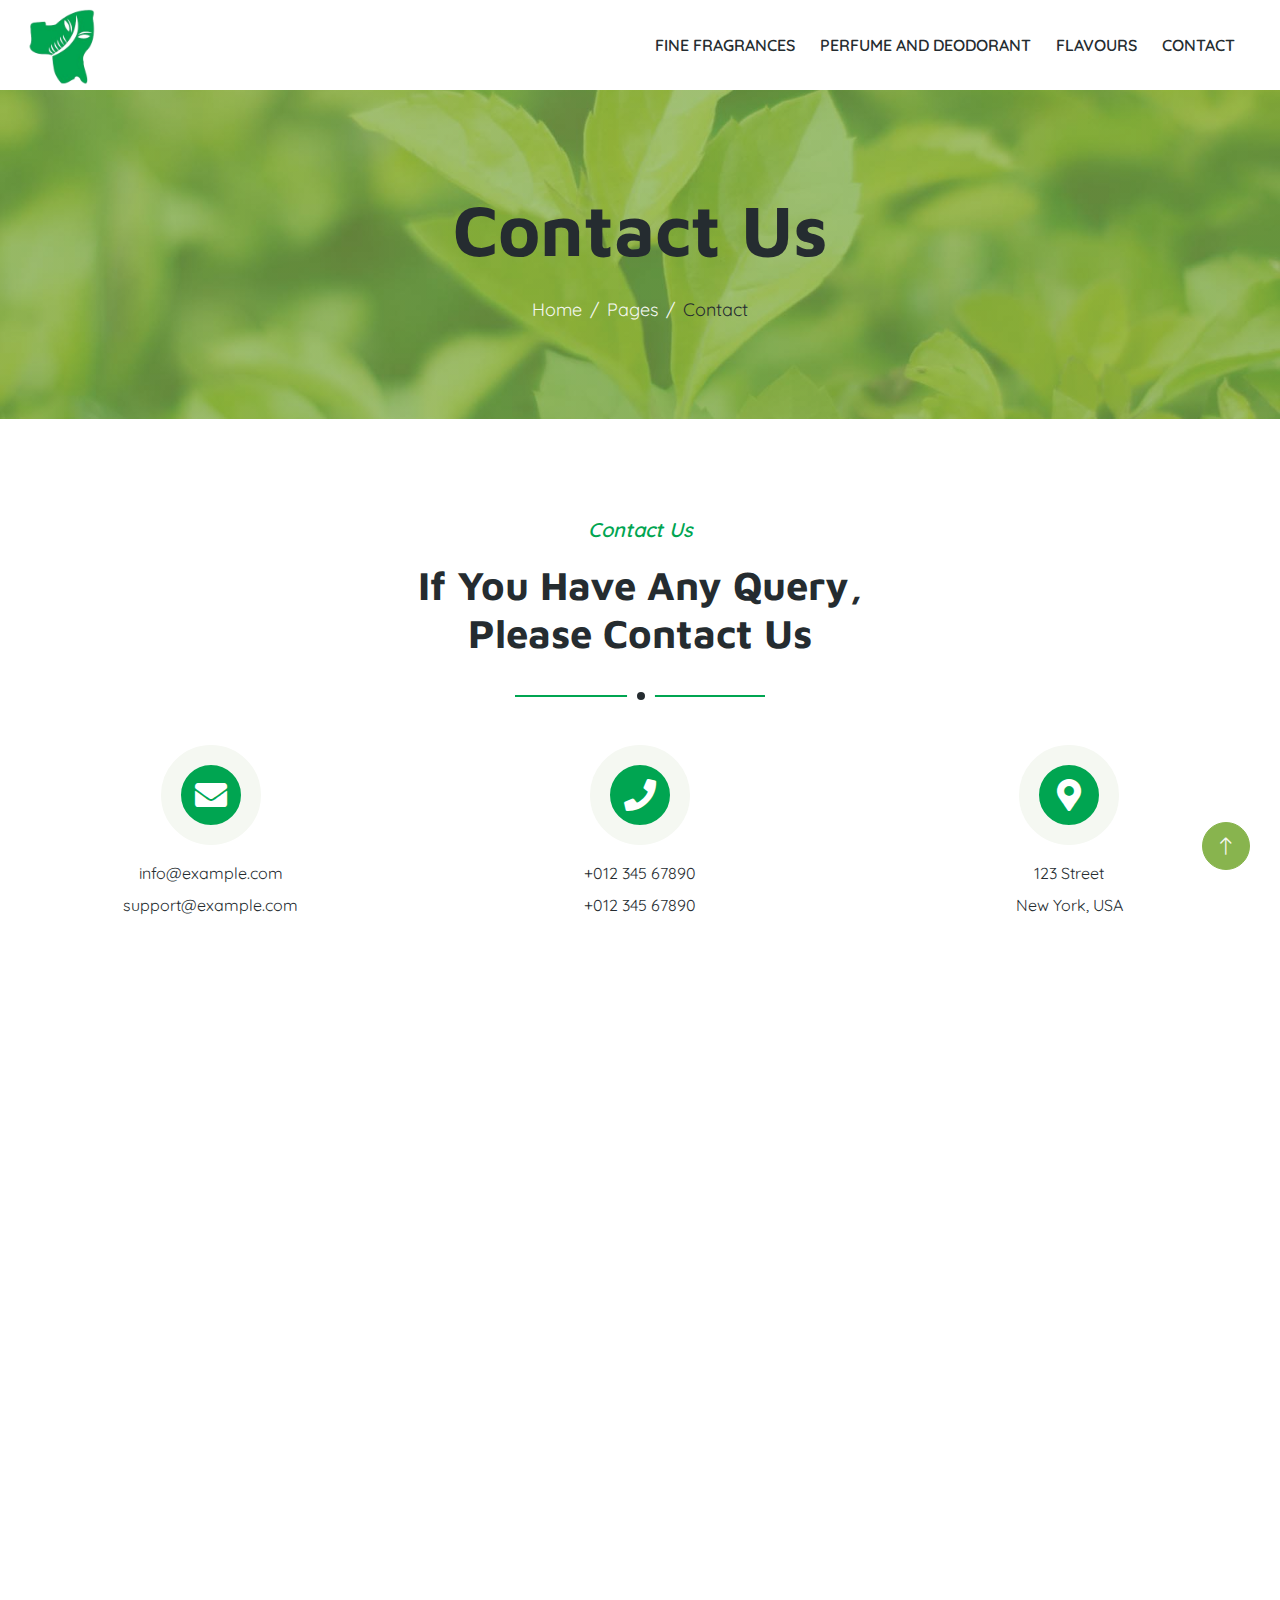
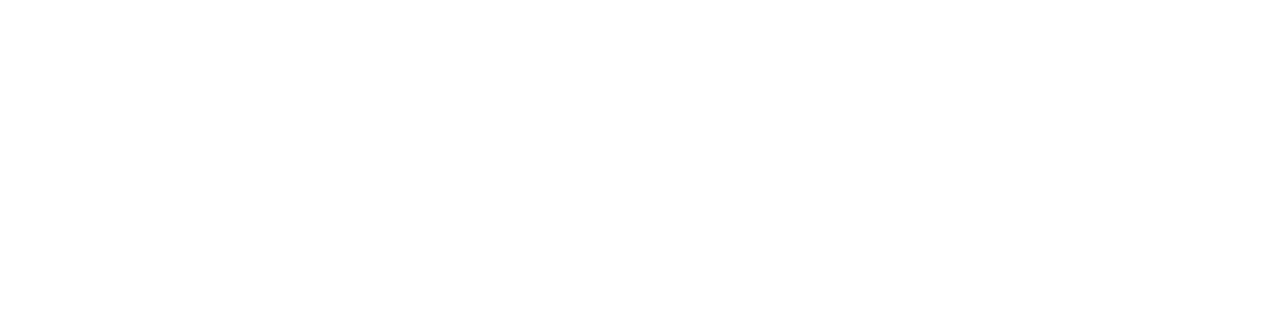
==== contact.html @ 9715950f "first commit" ====
<!DOCTYPE html>
<html lang="en">

<head>
    <meta charset="utf-8">
    <title>Contact | Shiv-Prem Agencies</title>
    <meta content="width=device-width, initial-scale=1.0" name="viewport">
    <meta content="" name="keywords">
    <meta content="" name="description">

    <!-- Favicon -->
    <link href="img/favicon.ico" rel="icon">

    <!-- Icon Font Stylesheet -->
    <link href="https://cdnjs.cloudflare.com/ajax/libs/font-awesome/5.10.0/css/all.min.css" rel="stylesheet">
    <link href="https://cdn.jsdelivr.net/npm/bootstrap-icons@1.4.1/font/bootstrap-icons.css" rel="stylesheet">

    <!-- Libraries Stylesheet -->
    <link href="lib/animate/animate.min.css" rel="stylesheet">
    <link href="lib/owlcarousel/assets/owl.carousel.min.css" rel="stylesheet">

    <!-- Customized Bootstrap Stylesheet -->
    <link href="css/bootstrap.min.css" rel="stylesheet">

    <!-- Template Stylesheet -->
    <link href="css/style.css" rel="stylesheet">
</head>

<body>
    <!-- Header Start -->
    <header class="sticky-top">

    </header>
    <!-- Header End -->


    <!-- Main Start -->
    <main>
        <!-- Page Header Start -->
        <div class="container-fluid page-header py-5 mb-5 wow fadeIn" data-wow-delay="0.1s">
            <div class="container text-center py-5">
                <h1 class="display-2 text-dark mb-4 animated slideInDown">Contact Us</h1>
                <nav aria-label="breadcrumb animated slideInDown">
                    <ol class="breadcrumb justify-content-center mb-0">
                        <li class="breadcrumb-item"><a href="#">Home</a></li>
                        <li class="breadcrumb-item"><a href="#">Pages</a></li>
                        <li class="breadcrumb-item text-dark" aria-current="page">Contact</li>
                    </ol>
                </nav>
            </div>
        </div>
        <!-- Page Header End -->


        <!-- Contact Start -->
        <div class="container-xxl contact py-5">
            <div class="container">
                <div class="section-title text-center mx-auto wow fadeInUp" data-wow-delay="0.1s"
                    style="max-width: 500px;">
                    <p class="fs-5 fw-medium fst-italic text-primary">Contact Us</p>
                    <h1 class="display-6">If You Have Any Query, Please Contact Us</h1>
                </div>
                <div class="row g-5 mb-5">
                    <div class="col-md-4 text-center wow fadeInUp" data-wow-delay="0.3s">
                        <div class="btn-square mx-auto mb-3">
                            <i class="fa fa-envelope fa-2x text-white"></i>
                        </div>
                        <p class="mb-2">info@example.com</p>
                        <p class="mb-0">support@example.com</p>
                    </div>
                    <div class="col-md-4 text-center wow fadeInUp" data-wow-delay="0.4s">
                        <div class="btn-square mx-auto mb-3">
                            <i class="fa fa-phone fa-2x text-white"></i>
                        </div>
                        <p class="mb-2">+012 345 67890</p>
                        <p class="mb-0">+012 345 67890</p>
                    </div>
                    <div class="col-md-4 text-center wow fadeInUp" data-wow-delay="0.5s">
                        <div class="btn-square mx-auto mb-3">
                            <i class="fa fa-map-marker-alt fa-2x text-white"></i>
                        </div>
                        <p class="mb-2">123 Street</p>
                        <p class="mb-0">New York, USA</p>
                    </div>
                </div>
                <div class="row g-5">
                    <div class="col-lg-6 wow fadeInUp" data-wow-delay="0.1s">
                        <h3 class="mb-4">Need a functional contact form?</h3>
                        <p class="mb-4">The contact form is currently inactive. Get a functional and working contact
                            form with Ajax & PHP in a few minutes. Just copy and paste the files, add a little code and
                            you're done. <a href="https://htmlcodex.com/contact-form">Download Now</a>.</p>
                        <form>
                            <div class="row g-3">
                                <div class="col-md-6">
                                    <div class="form-floating">
                                        <input type="text" class="form-control" id="name" placeholder="Your Name">
                                        <label for="name">Your Name</label>
                                    </div>
                                </div>
                                <div class="col-md-6">
                                    <div class="form-floating">
                                        <input type="email" class="form-control" id="email" placeholder="Your Email">
                                        <label for="email">Your Email</label>
                                    </div>
                                </div>
                                <div class="col-12">
                                    <div class="form-floating">
                                        <input type="text" class="form-control" id="subject" placeholder="Subject">
                                        <label for="subject">Subject</label>
                                    </div>
                                </div>
                                <div class="col-12">
                                    <div class="form-floating">
                                        <textarea class="form-control" placeholder="Leave a message here" id="message"
                                            style="height: 120px"></textarea>
                                        <label for="message">Message</label>
                                    </div>
                                </div>
                                <div class="col-12">
                                    <button class="btn btn-primary rounded-pill py-3 px-5" type="submit">Send
                                        Message</button>
                                </div>
                            </div>
                        </form>
                    </div>
                    <div class="col-lg-6 wow fadeInUp" data-wow-delay="0.5s">
                        <div class="h-100">
                            <iframe class="w-100 rounded"
                                src="https://www.google.com/maps/embed?pb=!1m18!1m12!1m3!1d3001156.4288297426!2d-78.01371936852176!3d42.72876761954724!2m3!1f0!2f0!3f0!3m2!1i1024!2i768!4f13.1!3m3!1m2!1s0x4ccc4bf0f123a5a9%3A0xddcfc6c1de189567!2sNew%20York%2C%20USA!5e0!3m2!1sen!2sbd!4v1603794290143!5m2!1sen!2sbd"
                                frameborder="0" style="height: 100%; min-height: 300px; border:0;" allowfullscreen=""
                                aria-hidden="false" tabindex="0"></iframe>
                        </div>
                    </div>
                </div>
            </div>
        </div>
        <!-- Contact End -->
    </main>
    <!-- Main End -->


    <!-- Footer Start -->
    <footer>

    </footer>
    <!-- Footer End -->




    <!-- JavaScript Libraries -->
    <script src="https://ajax.googleapis.com/ajax/libs/jquery/3.6.1/jquery.min.js"></script>
    <script src="https://cdn.jsdelivr.net/npm/bootstrap@5.0.0/dist/js/bootstrap.bundle.min.js"></script>
    <script src="lib/wow/wow.min.js"></script>
    <script src="lib/easing/easing.min.js"></script>
    <script src="lib/waypoints/waypoints.min.js"></script>
    <script src="lib/owlcarousel/owl.carousel.min.js"></script>

    <!-- Template Javascript -->
    <script src="js/main.js"></script>
</body>

</html>
---- css/style.css ----
/********** Template CSS **********/
@import url('https://fonts.googleapis.com/css2?family=Maven+Pro:wght@400..900&family=Quicksand:wght@300..700&display=swap');


:root {
    --primary: #00A551;
    --secondary: #ABD832;
    --light: #F5F8F2;
    --dark: #252C30;
    --font-maven:"Maven Pro", sans-serif;
    --font-quick:"Quicksand", sans-serif;
}

.back-to-top {
    position: fixed;
    display: none;
    right: 30px;
    bottom: 30px;
    z-index: 99;
}

.fw-medium {
    font-weight: 600;
}

.fw-bold {
    font-weight: 700;
}

.fw-black {
    font-weight: 900;
}


/*** Spinner ***/
#spinner {
    opacity: 0;
    visibility: hidden;
    transition: opacity .5s ease-out, visibility 0s linear .5s;
    z-index: 99999;
}

#spinner.show {
    transition: opacity .5s ease-out, visibility 0s linear 0s;
    visibility: visible;
    opacity: 1;
}

.container{
    max-width: 1400px;
    margin: auto;
    padding: 0px 20px;
}

h1,h2,h3,h4,h5,h6{
    font-family: var(--font-maven);
}
h1{
    font-weight: 700 !important;
}
p{
    font-family: var(--font-quick);
}
/*** Button ***/
.btn {
    font-family: var(--font-quick);
    transition: .5s;
    font-weight: 500;
}

.btn-primary,
.btn-outline-primary:hover {
    color: var(--light);
}

.btn-secondary,
.btn-outline-secondary:hover {
    color: var(--dark);
}

.btn-square {
    width: 38px;
    height: 38px;
}

.btn-sm-square {
    width: 32px;
    height: 32px;
}

.btn-lg-square {
    width: 48px;
    height: 48px;
}

.btn-square,
.btn-sm-square,
.btn-lg-square {
    padding: 0;
    display: flex;
    align-items: center;
    justify-content: center;
    font-weight: normal;
}


/*** Navbar ***/
.sticky-top {
    top: -150px;
    transition: .5s;
}
.navbar-brand {
    display: block;
    max-width: 80px ;
    width: 100% ;
}
footer .navbar-brand{
    max-width: 120px;
    margin-bottom: 20px;
}
.navbar-brand img{
    width: 100% ;
}

.navbar .navbar-nav .nav-link {
    font-family: var(--font-quick);
    margin-right: 25px;
    padding: 25px 0;
    color: var(--dark);
    font-weight: 600;
    text-transform: uppercase;
    outline: none;
}

.navbar .navbar-nav .nav-link:hover,
.navbar .navbar-nav .nav-link.active {
    color: var(--primary);
}

.navbar .dropdown-toggle::after {
    border: none;
    content: "\f107";
    font-family: "Font Awesome 5 Free";
    font-weight: 900;
    vertical-align: middle;
    margin-left: 8px;
}

@media (max-width: 991.98px) {

    .navbar .navbar-nav .nav-link  {
        margin-right: 0;
        padding: 10px 0;
    }

    .navbar .navbar-nav {
        margin-top: 75px;
        border-top: 1px solid #EEEEEE;
    }
}

@media (min-width: 992px) {
    .navbar .nav-item .dropdown-menu {
        display: block;
        border: none;
        margin-top: 0;
        top: 150%;
        opacity: 0;
        visibility: hidden;
        transition: .5s;
    }

    .navbar .nav-item:hover .dropdown-menu {
        top: 100%;
        visibility: visible;
        transition: .5s;
        opacity: 1;
    }
}


/*** Header ***/
.carousel-caption {
    top: 0;
    left: 0;
    right: 0;
    bottom: 0;
    display: flex;
    align-items: center;
    background: rgba(136, 180, 78, .7);
    z-index: 1;
}

.carousel-control-prev,
.carousel-control-next {
    width: 15%;
}

.carousel-control-prev-icon,
.carousel-control-next-icon {
    width: 3.5rem;
    height: 3.5rem;
    border-radius: 3.5rem;
    background-color: var(--dark);
    border: 15px solid var(--dark);
}

@media (max-width: 768px) {
    #header-carousel .carousel-item {
        position: relative;
        min-height: 450px;
    }
    
    #header-carousel .carousel-item img {
        position: absolute;
        width: 100%;
        height: 100%;
        object-fit: cover;
    }
}

.page-header {
    background: linear-gradient(rgba(136, 180, 78, .7), rgba(136, 180, 78, .7)), url(../img/carousel-1.jpg) center center no-repeat;
    background-size: cover;
}

.page-header .breadcrumb-item+.breadcrumb-item::before {
    color: var(--light);
}

.page-header .breadcrumb-item,
.page-header .breadcrumb-item a {
    font-size: 18px;
    color: var(--light);
    font-family: var(--font-quick);
    user-select: none;
}


/*** Section Title ***/
.section-title {
    position: relative;
    margin-bottom: 3rem;
    padding-bottom: 2rem;
}

.section-title::before {
    position: absolute;
    content: "";
    width: 50%;
    height: 2px;
    bottom: 0;
    left: 0;
    background: var(--primary);
}

.section-title::after {
    position: absolute;
    content: "";
    width: 28px;
    height: 28px;
    bottom: -13px;
    left: calc(25% - 13px);
    background: var(--dark);
    border: 10px solid #FFFFFF;
    border-radius: 28px;
}

.section-title.text-center::before {
    left: 25%;
}

.section-title.text-center::after {
    left: calc(50% - 13px);
}


/*** Products ***/
.product {
    background: linear-gradient(rgba(136, 180, 78, .1), rgba(136, 180, 78, .1)), url(../img/product-bg.png) left bottom no-repeat;
    background-size: auto;
}

.product-carousel .owl-nav {
    display: flex;
    justify-content: center;
    margin-top: 30px;
}

.product-carousel .owl-nav .owl-prev,
.product-carousel .owl-nav .owl-next {
    margin: 0 10px;
    width: 55px;
    height: 55px;
    display: flex;
    align-items: center;
    justify-content: center;
    color: #FFFFFF;
    background: var(--primary);
    border-radius: 55px;
    box-shadow: 0 0 45px rgba(0, 0, 0, .15);
    font-size: 25px;
    transition: .5s;
}

.product-carousel .owl-nav .owl-prev:hover,
.product-carousel .owl-nav .owl-next:hover {
    background: #FFFFFF;
    color: var(--primary);
}


/*** About ***/
.video {
    background: linear-gradient(rgba(136, 180, 78, .85), rgba(136, 180, 78, .85)), url(../img/video-bg.jpg) center center no-repeat;
    background-size: cover;
}

.btn-play {
    position: relative;
    display: block;
    box-sizing: content-box;
    width: 65px;
    height: 75px;
    border-radius: 100%;
    border: none;
    outline: none !important;
    padding: 28px 30px 30px 38px;
    background: #FFFFFF;
}

.btn-play:before {
    content: "";
    position: absolute;
    z-index: 0;
    left: 50%;
    top: 50%;
    transform: translateX(-50%) translateY(-50%);
    display: block;
    width: 120px;
    height: 120px;
    background: #FFFFFF;
    border-radius: 100%;
    animation: pulse-border 1500ms ease-out infinite;
}

.btn-play:after {
    content: "";
    position: absolute;
    z-index: 1;
    left: 50%;
    top: 50%;
    transform: translateX(-50%) translateY(-50%);
    display: block;
    width: 120px;
    height: 120px;
    background: #FFFFFF;
    border-radius: 100%;
    transition: all 200ms;
}

.btn-play span {
    display: block;
    position: relative;
    z-index: 3;
    width: 0;
    height: 0;
    left: 13px;
    border-left: 40px solid var(--primary);
    border-top: 28px solid transparent;
    border-bottom: 28px solid transparent;
}

@keyframes pulse-border {
    0% {
        transform: translateX(-50%) translateY(-50%) translateZ(0) scale(1);
        opacity: 1;
    }

    100% {
        transform: translateX(-50%) translateY(-50%) translateZ(0) scale(2);
        opacity: 0;
    }
}

.modal-video .modal-dialog {
    position: relative;
    max-width: 800px;
    margin: 60px auto 0 auto;
}

.modal-video .modal-body {
    position: relative;
    padding: 0px;
}

.modal-video .close {
    position: absolute;
    width: 30px;
    height: 30px;
    right: 0px;
    top: -30px;
    z-index: 999;
    font-size: 30px;
    font-weight: normal;
    color: #FFFFFF;
    background: #000000;
    opacity: 1;
}


/*** Store ***/
.store-item .store-overlay {
    position: absolute;
    top: 0;
    left: 0;
    width: 100%;
    height: 100%;
    display: flex;
    flex-direction: column;
    align-items: center;
    justify-content: center;
    background: rgba(138, 180, 78, .3);
    opacity: 0;
    transition: .5s;
}

.store-item:hover .store-overlay {
    opacity: 1;
}


/*** Contact ***/
.contact .btn-square {
    width: 100px;
    height: 100px;
    border: 20px solid var(--light);
    background: var(--primary);
    border-radius: 50px;
}


/*** Testimonial ***/
.testimonial {
    background: linear-gradient(rgba(136, 180, 78, .85), rgba(136, 180, 78, .85)), url(../img/testimonial-bg.jpg) center center no-repeat;
    background-size: cover;
}

.testimonial-item {
    margin: 0 auto;
    max-width: 600px;
    text-align: center;
    background: #FFFFFF;
    border: 30px solid var(--primary);
}

.testimonial-item img {
    width: 60px !important;
    height: 60px !important;
    border-radius: 60px;
}

.testimonial-carousel .owl-dots {
    margin-top: 35px;
    display: flex;
    align-items: flex-end;
    justify-content: center;
}

.testimonial-carousel .owl-dot {
    position: relative;
    display: inline-block;
    margin: 0 5px;
    width: 15px;
    height: 15px;
    background: var(--primary);
    border-radius: 15px;
    transition: .5s;
}

.testimonial-carousel .owl-dot.active {
    width: 30px;
    background: var(--dark);
}


/*** Footer ***/
.footer {
    color: #B0B9AE;
}

.footer .btn.btn-link {
    display: block;
    margin-bottom: 5px;
    padding: 0;
    text-align: left;
    color: #B0B9AE;
    font-weight: normal;
    text-transform: capitalize;
    transition: .3s;
}

.footer .btn.btn-link::before {
    position: relative;
    content: "\f105";
    font-family: "Font Awesome 5 Free";
    font-weight: 900;
    color: var(--primary);
    margin-right: 10px;
}

.footer .btn.btn-link:hover {
    color: var(--light);
    letter-spacing: 1px;
    box-shadow: none;
}

.copyright {
    color: #B0B9AE;
}

.copyright {
    background: #252525;
}

.copyright a:hover {
    color: #FFFFFF !important;
}
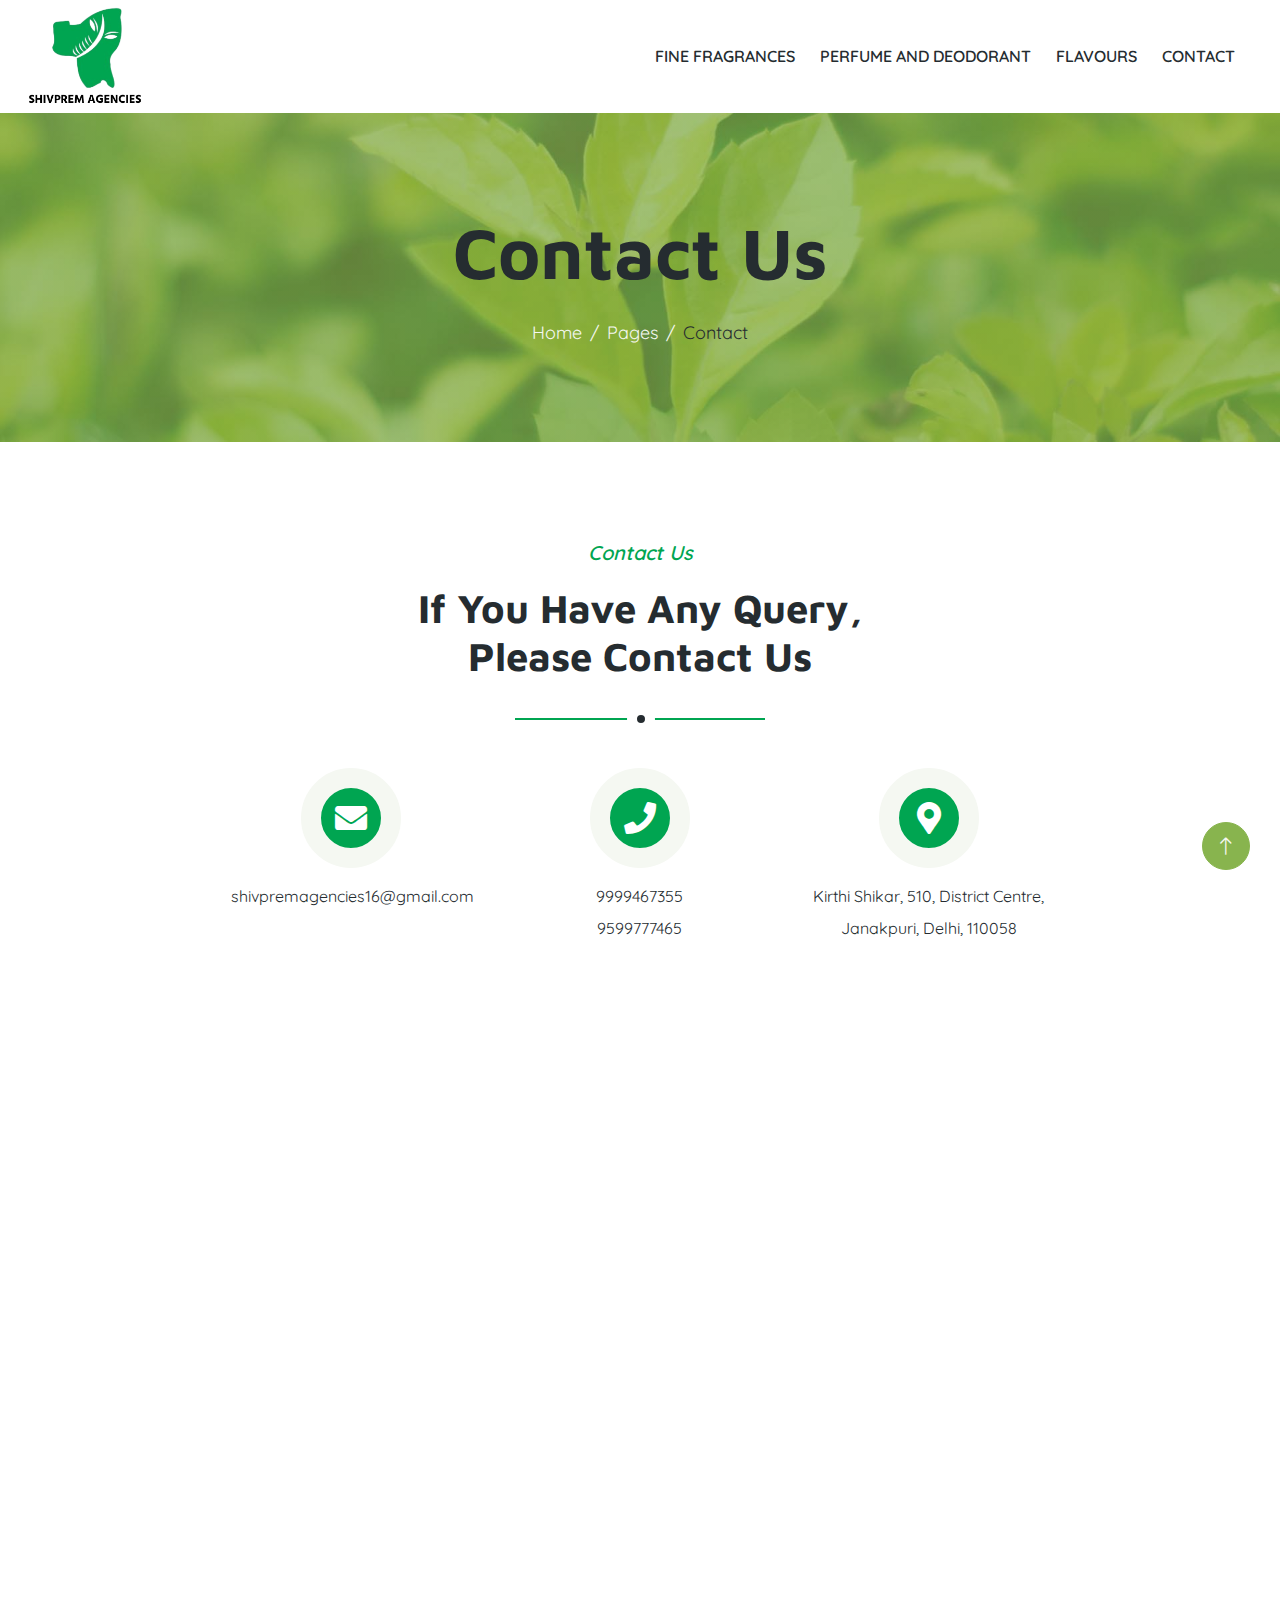
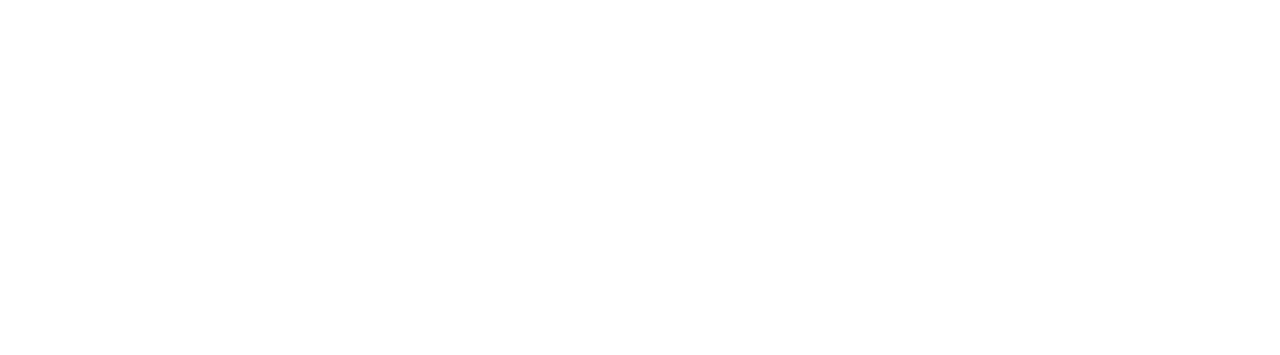
==== commit cef69276: "all pages complete" ====
--- a/contact.html
+++ b/contact.html
@@ -60,35 +60,41 @@
                     <p class="fs-5 fw-medium fst-italic text-primary">Contact Us</p>
                     <h1 class="display-6">If You Have Any Query, Please Contact Us</h1>
                 </div>
-                <div class="row g-5 mb-5">
-                    <div class="col-md-4 text-center wow fadeInUp" data-wow-delay="0.3s">
-                        <div class="btn-square mx-auto mb-3">
-                            <i class="fa fa-envelope fa-2x text-white"></i>
+                <div class="row justify-content-center wow fadeInUp mb-5" data-wow-delay="0.1s">
+                    <div class="col-lg-8">
+                        <!-- <p class="text-center mb-5">Diam dolor diam ipsum sit. Aliqu diam amet diam et eos. Clita erat ipsum
+                            et lorem et sit, sed stet lorem sit clita duo justo Diam dolor diam ipsum sit. Aliqu diam amet
+                            diam et eos. Clita erat ipsum et lorem et sit, sed stet lorem sit clita duo justo</p> -->
+                        <div class="row g-5">
+                            <div class="col-md-4 text-center wow fadeInUp" data-wow-delay="0.3s">
+                                <div class="btn-square mx-auto mb-3">
+                                    <i class="fa fa-envelope fa-2x text-white"></i>
+                                </div>
+                                <p class="mb-2">shivpremagencies16@gmail.com</p>
+                                <!-- <p class="mb-0">support@example.com</p> -->
+                            </div>
+                            <div class="col-md-4 text-center wow fadeInUp" data-wow-delay="0.4s">
+                                <div class="btn-square mx-auto mb-3">
+                                    <i class="fa fa-phone fa-2x text-white"></i>
+                                </div>
+                                <p class="mb-2">9999467355</p>
+                                <p class="mb-0">9599777465</p>
+                            </div>
+                            <div class="col-md-4 text-center wow fadeInUp" data-wow-delay="0.5s">
+                                <div class="btn-square mx-auto mb-3">
+                                    <i class="fa fa-map-marker-alt fa-2x text-white"></i>
+                                </div>
+                                <p class="mb-2">Kirthi Shikar, 510, District Centre,</p>
+                                <p class="mb-0">Janakpuri, Delhi, 110058</p>
+                            </div>
                         </div>
-                        <p class="mb-2">info@example.com</p>
-                        <p class="mb-0">support@example.com</p>
-                    </div>
-                    <div class="col-md-4 text-center wow fadeInUp" data-wow-delay="0.4s">
-                        <div class="btn-square mx-auto mb-3">
-                            <i class="fa fa-phone fa-2x text-white"></i>
-                        </div>
-                        <p class="mb-2">+012 345 67890</p>
-                        <p class="mb-0">+012 345 67890</p>
-                    </div>
-                    <div class="col-md-4 text-center wow fadeInUp" data-wow-delay="0.5s">
-                        <div class="btn-square mx-auto mb-3">
-                            <i class="fa fa-map-marker-alt fa-2x text-white"></i>
-                        </div>
-                        <p class="mb-2">123 Street</p>
-                        <p class="mb-0">New York, USA</p>
                     </div>
                 </div>
                 <div class="row g-5">
                     <div class="col-lg-6 wow fadeInUp" data-wow-delay="0.1s">
-                        <h3 class="mb-4">Need a functional contact form?</h3>
-                        <p class="mb-4">The contact form is currently inactive. Get a functional and working contact
-                            form with Ajax & PHP in a few minutes. Just copy and paste the files, add a little code and
-                            you're done. <a href="https://htmlcodex.com/contact-form">Download Now</a>.</p>
+                        <h3 class="mb-4">Contact Us Today for Custom Formulations Tailored to Your Unique Products</h3>
+                        <p class="mb-4">Discover a world of beverage flavor possibilities with our custom-formulated
+                            solutions for Beer, Vodka, Juices, and more. Contact us now!</p>
                         <form>
                             <div class="row g-3">
                                 <div class="col-md-6">
@@ -99,21 +105,21 @@
                                 </div>
                                 <div class="col-md-6">
                                     <div class="form-floating">
+                                        <input type="text" class="form-control" id="phone" placeholder="Phone">
+                                        <label for="phone">Phone</label>
+                                    </div>
+                                </div>
+                                <div class="col-12">
+                                    <div class="form-floating">
                                         <input type="email" class="form-control" id="email" placeholder="Your Email">
                                         <label for="email">Your Email</label>
                                     </div>
                                 </div>
                                 <div class="col-12">
                                     <div class="form-floating">
-                                        <input type="text" class="form-control" id="subject" placeholder="Subject">
-                                        <label for="subject">Subject</label>
-                                    </div>
-                                </div>
-                                <div class="col-12">
-                                    <div class="form-floating">
-                                        <textarea class="form-control" placeholder="Leave a message here" id="message"
+                                        <textarea class="form-control" placeholder="Leave a requirements here" id="requirements"
                                             style="height: 120px"></textarea>
-                                        <label for="message">Message</label>
+                                        <label for="requirements">Requirements </label>
                                     </div>
                                 </div>
                                 <div class="col-12">
@@ -126,9 +132,9 @@
                     <div class="col-lg-6 wow fadeInUp" data-wow-delay="0.5s">
                         <div class="h-100">
                             <iframe class="w-100 rounded"
-                                src="https://www.google.com/maps/embed?pb=!1m18!1m12!1m3!1d3001156.4288297426!2d-78.01371936852176!3d42.72876761954724!2m3!1f0!2f0!3f0!3m2!1i1024!2i768!4f13.1!3m3!1m2!1s0x4ccc4bf0f123a5a9%3A0xddcfc6c1de189567!2sNew%20York%2C%20USA!5e0!3m2!1sen!2sbd!4v1603794290143!5m2!1sen!2sbd"
-                                frameborder="0" style="height: 100%; min-height: 300px; border:0;" allowfullscreen=""
-                                aria-hidden="false" tabindex="0"></iframe>
+                                src="https://www.google.com/maps/embed?pb=!1m18!1m12!1m3!1d3502.031533412086!2d77.08046209999999!3d28.628816999999998!2m3!1f0!2f0!3f0!3m2!1i1024!2i768!4f13.1!3m3!1m2!1s0x390d04bf6a5c7ae5%3A0x80db6a5e3470238f!2sShiv%20Prem%20Marketing%20Co.!5e0!3m2!1sen!2sin!4v1718126352560!5m2!1sen!2sin"
+                                width="600" height="450" style="height: 100%; min-height: 300px; border:0;"
+                                allowfullscreen="" loading="lazy" referrerpolicy="no-referrer-when-downgrade"></iframe>
                         </div>
                     </div>
                 </div>
--- a/css/style.css
+++ b/css/style.css
@@ -111,7 +111,7 @@
 }
 .navbar-brand {
     display: block;
-    max-width: 80px ;
+    max-width: 130px;
     width: 100% ;
 }
 footer .navbar-brand{
@@ -122,6 +122,11 @@
     width: 100% ;
 }
 
+@media (max-width: 576px) {
+    .navbar-brand {
+        max-width: 50px ;
+    }
+}
 .navbar .navbar-nav .nav-link {
     font-family: var(--font-quick);
     margin-right: 25px;
@@ -279,6 +284,9 @@
 .product {
     background: linear-gradient(rgba(136, 180, 78, .1), rgba(136, 180, 78, .1)), url(../img/product-bg.png) left bottom no-repeat;
     background-size: auto;
+}
+.product-2 {
+    background: linear-gradient(rgba(136, 180, 78, .1), rgba(136, 180, 78, .1));
 }
 
 .product-carousel .owl-nav {
